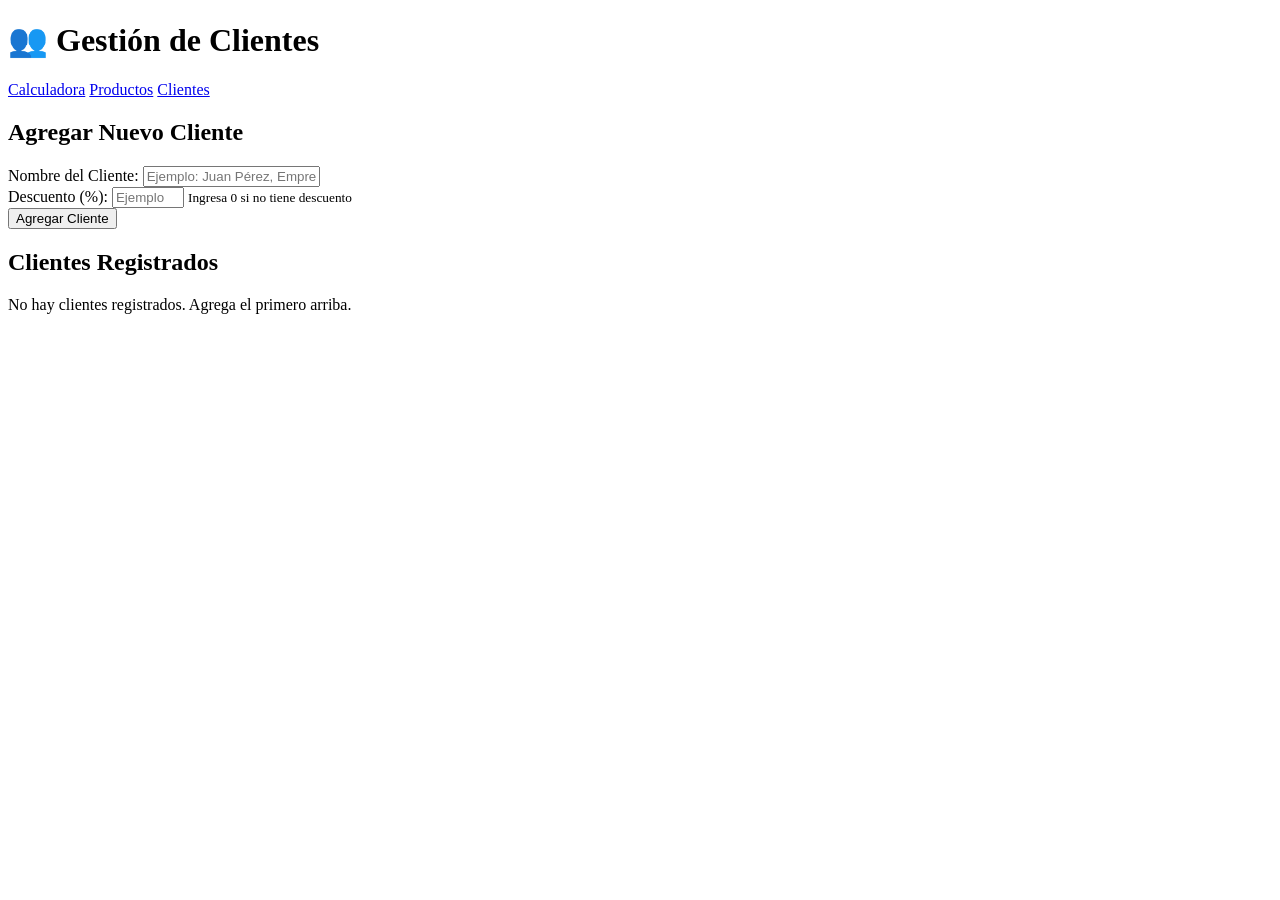
==== clientes.html @ 65fee4f1 "Rename calculadora-precios/clientes.html to clientes.html" ====
<!DOCTYPE html>
<html lang="es">
<head>
    <meta charset="UTF-8">
    <meta name="viewport" content="width=device-width, initial-scale=1.0">
    <meta name="theme-color" content="#2196F3">
    <title>Clientes - Calculadora de Precios</title>
    <link rel="manifest" href="/manifest.json">
    <link rel="stylesheet" href="styles.css">
</head>
<body>
    <div class="container">
        <header>
            <h1>👥 Gestión de Clientes</h1>
            <nav>
                <a href="index.html">Calculadora</a>
                <a href="productos.html">Productos</a>
                <a href="clientes.html" class="active">Clientes</a>
            </nav>
        </header>

        <main>
            <div class="card">
                <h2>Agregar Nuevo Cliente</h2>

                <div class="form-group">
                    <label for="nombre">Nombre del Cliente:</label>
                    <input type="text" id="nombre" class="input" placeholder="Ejemplo: Juan Pérez, Empresa XYZ...">
                </div>

                <div class="form-group">
                    <label for="descuento">Descuento (%):</label>
                    <input type="number" id="descuento" class="input" placeholder="Ejemplo: 10" min="0" max="100" step="0.1">
                    <small>Ingresa 0 si no tiene descuento</small>
                </div>

                <button onclick="agregarCliente()" class="btn btn-primary">Agregar Cliente</button>
                <div id="mensaje"></div>
            </div>

            <div class="card">
                <h2>Clientes Registrados</h2>
                <div id="listaClientes"></div>
            </div>
        </main>
    </div>

    <script src="app.js"></script>
    <script>
        window.addEventListener('load', mostrarClientes);

        function agregarCliente() {
            const nombre = document.getElementById('nombre').value.trim();
            const descuento = document.getElementById('descuento').value;
            const mensajeDiv = document.getElementById('mensaje');

            // Validaciones
            if (!nombre) {
                mensajeDiv.innerHTML = '<div class="error">⚠️ Ingresa el nombre del cliente</div>';
                return;
            }
            if (descuento === '' || parseFloat(descuento) < 0 || parseFloat(descuento) > 100) {
                mensajeDiv.innerHTML = '<div class="error">⚠️ Ingresa un descuento válido (0-100)</div>';
                return;
            }

            // Guardar cliente
            const clientes = obtenerClientes();
            clientes.push({
                nombre: nombre,
                descuento: descuento
            });
            guardarClientes(clientes);

            // Limpiar formulario
            document.getElementById('nombre').value = '';
            document.getElementById('descuento').value = '';

            mensajeDiv.innerHTML = '<div class="success">✅ Cliente agregado exitosamente</div>';
            setTimeout(() => mensajeDiv.innerHTML = '', 3000);

            mostrarClientes();
        }

        function mostrarClientes() {
            const clientes = obtenerClientes();
            const lista = document.getElementById('listaClientes');

            if (clientes.length === 0) {
                lista.innerHTML = '<p class="empty">No hay clientes registrados. Agrega el primero arriba.</p>';
                return;
            }

            let html = '<div class="tabla">';
            clientes.forEach((cli, index) => {
                html += `
                    <div class="tabla-item">
                        <div class="tabla-info">
                            <strong>${cli.nombre}</strong><br>
                            <span class="descuento">Descuento: ${parseFloat(cli.descuento).toFixed(1)}%</span>
                        </div>
                        <button onclick="eliminarCliente(${index})" class="btn btn-danger btn-small">Eliminar</button>
                    </div>
                `;
            });
            html += '</div>';
            lista.innerHTML = html;
        }

        function eliminarCliente(index) {
            if (confirm('¿Estás seguro de eliminar este cliente?')) {
                const clientes = obtenerClientes();
                clientes.splice(index, 1);
                guardarClientes(clientes);
                mostrarClientes();
            }
        }
    </script>
</body>
</html>
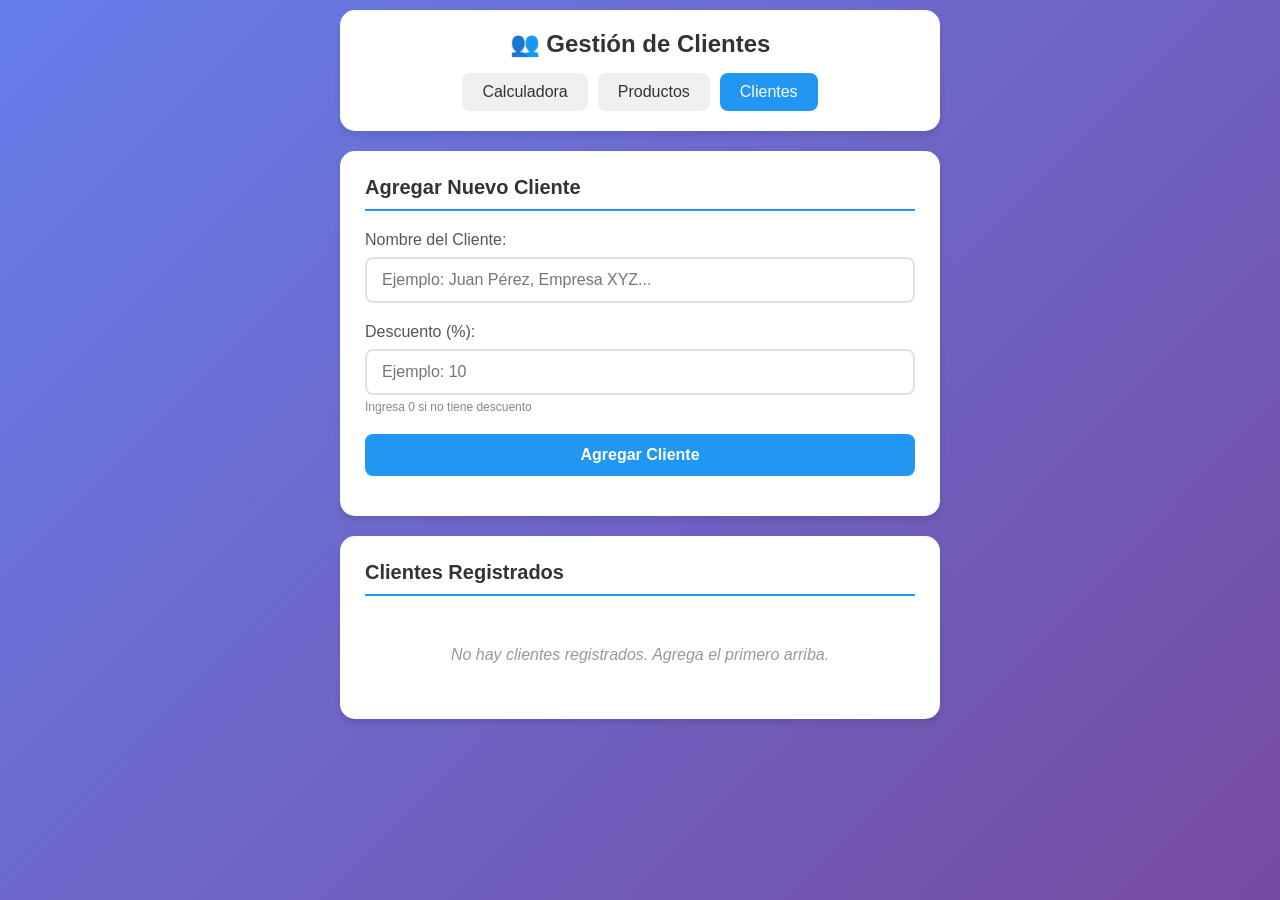
==== commit 2b9d21f7: "Update clientes.html" ====
--- a/clientes.html
+++ b/clientes.html
@@ -5,7 +5,7 @@
     <meta name="viewport" content="width=device-width, initial-scale=1.0">
     <meta name="theme-color" content="#2196F3">
     <title>Clientes - Calculadora de Precios</title>
-    <link rel="manifest" href="/manifest.json">
+    <link rel="manifest" href="manifest.json">
     <link rel="stylesheet" href="styles.css">
 </head>
 <body>
--- a/styles.css
+++ b/styles.css
@@ -0,0 +1,313 @@
+* {
+    margin: 0;
+    padding: 0;
+    box-sizing: border-box;
+}
+
+body {
+    font-family: -apple-system, BlinkMacSystemFont, 'Segoe UI', Roboto, 'Helvetica Neue', Arial, sans-serif;
+    background: linear-gradient(135deg, #667eea 0%, #764ba2 100%);
+    min-height: 100vh;
+    padding: 10px;
+}
+
+.container {
+    max-width: 600px;
+    margin: 0 auto;
+}
+
+header {
+    background: white;
+    border-radius: 15px;
+    padding: 20px;
+    margin-bottom: 20px;
+    box-shadow: 0 4px 6px rgba(0, 0, 0, 0.1);
+}
+
+header h1 {
+    color: #333;
+    font-size: 24px;
+    margin-bottom: 15px;
+    text-align: center;
+}
+
+nav {
+    display: flex;
+    gap: 10px;
+    justify-content: center;
+    flex-wrap: wrap;
+}
+
+nav a {
+    text-decoration: none;
+    padding: 10px 20px;
+    background: #f0f0f0;
+    color: #333;
+    border-radius: 8px;
+    font-weight: 500;
+    transition: all 0.3s;
+}
+
+nav a.active {
+    background: #2196F3;
+    color: white;
+}
+
+nav a:hover {
+    transform: translateY(-2px);
+    box-shadow: 0 2px 4px rgba(0, 0, 0, 0.1);
+}
+
+main {
+    margin-bottom: 20px;
+}
+
+.card {
+    background: white;
+    border-radius: 15px;
+    padding: 25px;
+    margin-bottom: 20px;
+    box-shadow: 0 4px 6px rgba(0, 0, 0, 0.1);
+}
+
+.card h2 {
+    color: #333;
+    font-size: 20px;
+    margin-bottom: 20px;
+    border-bottom: 2px solid #2196F3;
+    padding-bottom: 10px;
+}
+
+.card h3 {
+    color: #333;
+    font-size: 18px;
+    margin-bottom: 15px;
+}
+
+.form-group {
+    margin-bottom: 20px;
+}
+
+.form-group label {
+    display: block;
+    margin-bottom: 8px;
+    color: #555;
+    font-weight: 500;
+}
+
+.form-group small {
+    display: block;
+    margin-top: 5px;
+    color: #888;
+    font-size: 12px;
+}
+
+.input {
+    width: 100%;
+    padding: 12px 15px;
+    border: 2px solid #e0e0e0;
+    border-radius: 8px;
+    font-size: 16px;
+    transition: border-color 0.3s;
+}
+
+.input:focus {
+    outline: none;
+    border-color: #2196F3;
+}
+
+.btn {
+    padding: 12px 25px;
+    border: none;
+    border-radius: 8px;
+    font-size: 16px;
+    font-weight: 600;
+    cursor: pointer;
+    transition: all 0.3s;
+    width: 100%;
+}
+
+.btn-primary {
+    background: #2196F3;
+    color: white;
+}
+
+.btn-primary:hover {
+    background: #1976D2;
+    transform: translateY(-2px);
+    box-shadow: 0 4px 8px rgba(33, 150, 243, 0.3);
+}
+
+.btn-danger {
+    background: #f44336;
+    color: white;
+}
+
+.btn-danger:hover {
+    background: #d32f2f;
+}
+
+.btn-small {
+    padding: 8px 15px;
+    font-size: 14px;
+    width: auto;
+}
+
+.info-box {
+    margin-top: 10px;
+    padding: 12px;
+    background: #e3f2fd;
+    border-left: 4px solid #2196F3;
+    border-radius: 4px;
+    font-size: 14px;
+    line-height: 1.6;
+}
+
+.resultado {
+    margin-top: 25px;
+}
+
+.success {
+    background: #e8f5e9;
+    border-left: 4px solid #4caf50;
+    padding: 20px;
+    border-radius: 8px;
+    animation: slideIn 0.3s ease;
+}
+
+.success h3 {
+    color: #2e7d32;
+    margin-bottom: 15px;
+}
+
+.detalle {
+    color: #333;
+    line-height: 1.8;
+}
+
+.detalle p {
+    margin-bottom: 8px;
+}
+
+.detalle hr {
+    border: none;
+    border-top: 1px solid #c8e6c9;
+    margin: 15px 0;
+}
+
+.precio-final {
+    font-size: 22px;
+    color: #2e7d32;
+    margin-top: 10px;
+}
+
+.error {
+    background: #ffebee;
+    border-left: 4px solid #f44336;
+    padding: 15px;
+    border-radius: 8px;
+    color: #c62828;
+    animation: shake 0.5s ease;
+}
+
+#mensaje {
+    margin-top: 15px;
+}
+
+.instrucciones ol {
+    color: #555;
+    line-height: 2;
+    padding-left: 25px;
+}
+
+.instrucciones a {
+    color: #2196F3;
+    text-decoration: none;
+    font-weight: 600;
+}
+
+.instrucciones a:hover {
+    text-decoration: underline;
+}
+
+.tabla {
+    display: flex;
+    flex-direction: column;
+    gap: 12px;
+}
+
+.tabla-item {
+    display: flex;
+    justify-content: space-between;
+    align-items: center;
+    padding: 15px;
+    background: #f9f9f9;
+    border-radius: 8px;
+    border: 1px solid #e0e0e0;
+}
+
+.tabla-info {
+    flex: 1;
+}
+
+.tabla-info strong {
+    color: #333;
+    font-size: 16px;
+}
+
+.precio {
+    color: #2196F3;
+    font-weight: 600;
+    font-size: 15px;
+}
+
+.descuento {
+    color: #4caf50;
+    font-weight: 600;
+    font-size: 15px;
+}
+
+.empty {
+    text-align: center;
+    color: #999;
+    padding: 30px;
+    font-style: italic;
+}
+
+@keyframes slideIn {
+    from {
+        opacity: 0;
+        transform: translateY(-10px);
+    }
+    to {
+        opacity: 1;
+        transform: translateY(0);
+    }
+}
+
+@keyframes shake {
+    0%, 100% { transform: translateX(0); }
+    25% { transform: translateX(-5px); }
+    75% { transform: translateX(5px); }
+}
+
+/* Responsive */
+@media (max-width: 480px) {
+    header h1 {
+        font-size: 20px;
+    }
+
+    .card {
+        padding: 20px;
+    }
+
+    .tabla-item {
+        flex-direction: column;
+        gap: 10px;
+        align-items: flex-start;
+    }
+
+    .btn-small {
+        width: 100%;
+    }
+}
